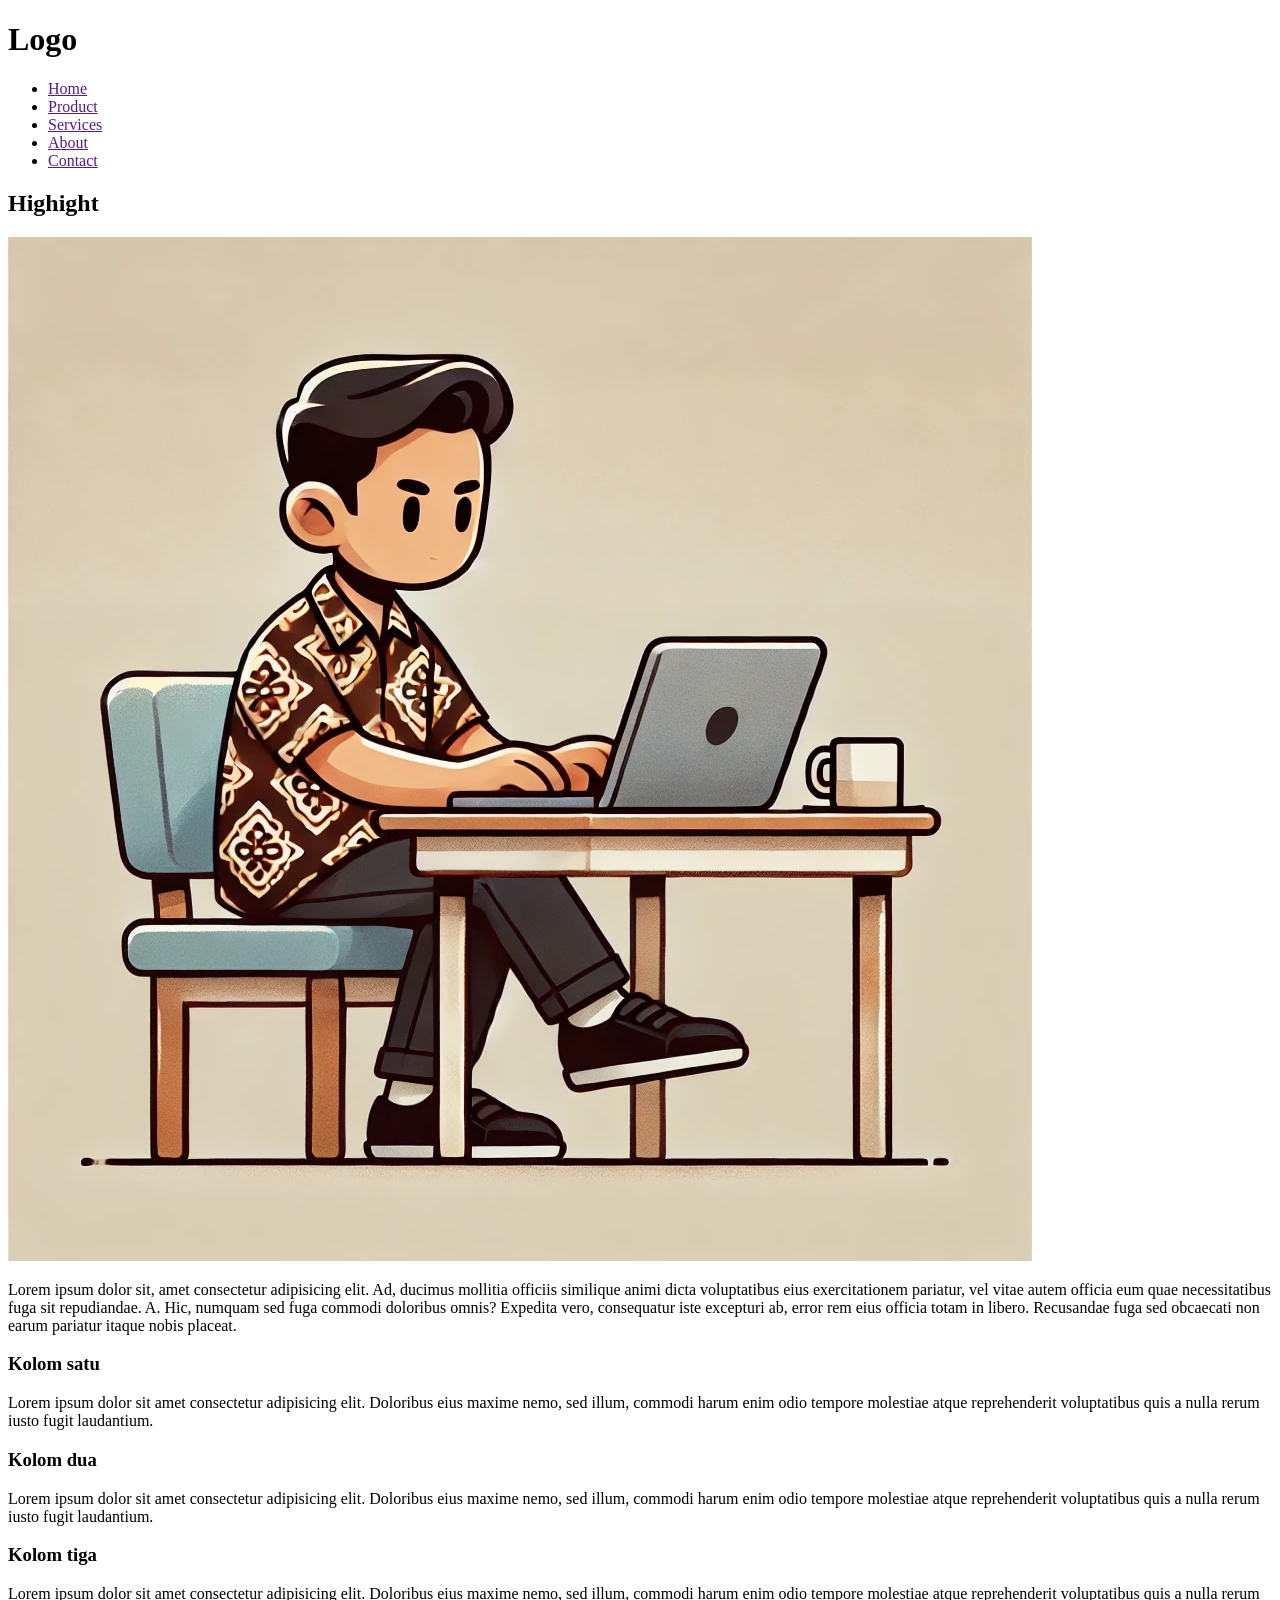
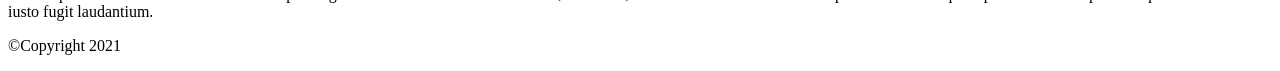
==== Latihan css layout/8.  Fixed Width Layout/index.html @ 2d9da950 "update" ====
<!DOCTYPE html>
<html lang="en">
  <head>
    <meta charset="UTF-8" />
    <meta name="viewport" content="width=device-width, initial-scale=1.0" />
    <title>Fixed Widht Layout</title>
    <link rel="stylesheet" href="/css/styles.css" />
  </head>
  <body>
    <div id="header">
      <h1>Logo</h1>

      <div id="nav">
        <ul>
          <li><a href="">Home</a></li>
          <li><a href="">Product</a></li>
          <li><a href="">Services</a></li>
          <li><a href="">About</a></li>
          <li><a href="">Contact</a></li>
        </ul>
      </div>
    </div>

    <div id="content">
      <div id="highlight">
        <h2>Highight</h2>
        <img src="images/gambar.jpg" alt="gambar" />
        <p>
          Lorem ipsum dolor sit, amet consectetur adipisicing elit. Ad, ducimus
          mollitia officiis similique animi dicta voluptatibus eius
          exercitationem pariatur, vel vitae autem officia eum quae
          necessitatibus fuga sit repudiandae. A. Hic, numquam sed fuga commodi
          doloribus omnis? Expedita vero, consequatur iste excepturi ab, error
          rem eius officia totam in libero. Recusandae fuga sed obcaecati non
          earum pariatur itaque nobis placeat.
        </p>

         </div>
      <div class="article">
        <h3>Kolom satu</h3>
        <p>
          Lorem ipsum dolor sit amet consectetur adipisicing elit. Doloribus
          eius maxime nemo, sed illum, commodi harum enim odio tempore molestiae
          atque reprehenderit voluptatibus quis a nulla rerum iusto fugit
          laudantium.
        </p>
      </div>

        <div class="article">
        <h3>Kolom dua</h3>
        <p>
          Lorem ipsum dolor sit amet consectetur adipisicing elit. Doloribus
          eius maxime nemo, sed illum, commodi harum enim odio tempore molestiae
          atque reprehenderit voluptatibus quis a nulla rerum iusto fugit
          laudantium.
        </p>
        
      </div>

       <div class="article">
        <h3>Kolom tiga</h3>
        <p>
          Lorem ipsum dolor sit amet consectetur adipisicing elit. Doloribus
          eius maxime nemo, sed illum, commodi harum enim odio tempore molestiae
          atque reprehenderit voluptatibus quis a nulla rerum iusto fugit
          laudantium.
        </p>
        
      </div>
    </div>
      </div>
    
     

    <div id="footer">
      <p>&copy;Copyright 2021</p>
    </div>
  </body>
</html>
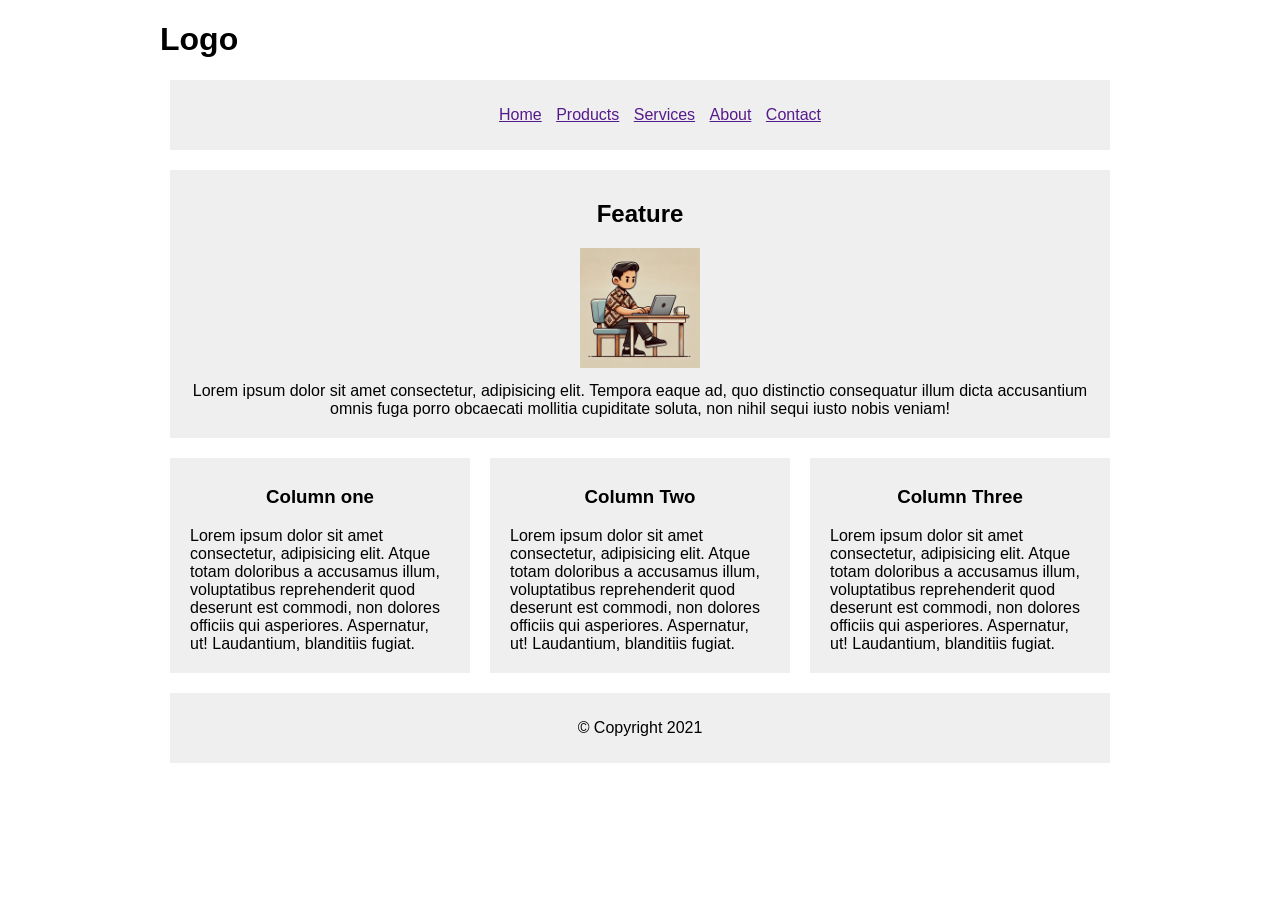
==== commit 1d4cc1bb: "update" ====
--- a/Latihan css layout/8.  Fixed Width Layout/index.html
+++ b/Latihan css layout/8.  Fixed Width Layout/index.html
@@ -1,19 +1,18 @@
 <!DOCTYPE html>
-<html lang="en">
+
+<html>
   <head>
-    <meta charset="UTF-8" />
-    <meta name="viewport" content="width=device-width, initial-scale=1.0" />
-    <title>Fixed Widht Layout</title>
-    <link rel="stylesheet" href="/css/styles.css" />
+    <title>Fixed width layout</title>
+    <link rel="stylesheet" href="css/styles.css" />
   </head>
+
   <body>
     <div id="header">
       <h1>Logo</h1>
-
       <div id="nav">
         <ul>
           <li><a href="">Home</a></li>
-          <li><a href="">Product</a></li>
+          <li><a href="">Products</a></li>
           <li><a href="">Services</a></li>
           <li><a href="">About</a></li>
           <li><a href="">Contact</a></li>
@@ -22,58 +21,50 @@
     </div>
 
     <div id="content">
-      <div id="highlight">
-        <h2>Highight</h2>
-        <img src="images/gambar.jpg" alt="gambar" />
+      <div id="feature">
+        <h2>Feature</h2>
+        <img src="images/gambar.jpg" alt="" />
         <p>
-          Lorem ipsum dolor sit, amet consectetur adipisicing elit. Ad, ducimus
-          mollitia officiis similique animi dicta voluptatibus eius
-          exercitationem pariatur, vel vitae autem officia eum quae
-          necessitatibus fuga sit repudiandae. A. Hic, numquam sed fuga commodi
-          doloribus omnis? Expedita vero, consequatur iste excepturi ab, error
-          rem eius officia totam in libero. Recusandae fuga sed obcaecati non
-          earum pariatur itaque nobis placeat.
-        </p>
-
-         </div>
-      <div class="article">
-        <h3>Kolom satu</h3>
-        <p>
-          Lorem ipsum dolor sit amet consectetur adipisicing elit. Doloribus
-          eius maxime nemo, sed illum, commodi harum enim odio tempore molestiae
-          atque reprehenderit voluptatibus quis a nulla rerum iusto fugit
-          laudantium.
+          Lorem ipsum dolor sit amet consectetur, adipisicing elit. Tempora
+          eaque ad, quo distinctio consequatur illum dicta accusantium omnis
+          fuga porro obcaecati mollitia cupiditate soluta, non nihil sequi iusto
+          nobis veniam!
         </p>
       </div>
 
-        <div class="article">
-        <h3>Kolom dua</h3>
+      <div class="article column1">
+        <h3>Column one</h3>
         <p>
-          Lorem ipsum dolor sit amet consectetur adipisicing elit. Doloribus
-          eius maxime nemo, sed illum, commodi harum enim odio tempore molestiae
-          atque reprehenderit voluptatibus quis a nulla rerum iusto fugit
-          laudantium.
+          Lorem ipsum dolor sit amet consectetur, adipisicing elit. Atque totam
+          doloribus a accusamus illum, voluptatibus reprehenderit quod deserunt
+          est commodi, non dolores officiis qui asperiores. Aspernatur, ut!
+          Laudantium, blanditiis fugiat.
         </p>
-        
       </div>
 
-       <div class="article">
-        <h3>Kolom tiga</h3>
+      <div class="article column2">
+        <h3>Column Two</h3>
         <p>
-          Lorem ipsum dolor sit amet consectetur adipisicing elit. Doloribus
-          eius maxime nemo, sed illum, commodi harum enim odio tempore molestiae
-          atque reprehenderit voluptatibus quis a nulla rerum iusto fugit
-          laudantium.
+          Lorem ipsum dolor sit amet consectetur, adipisicing elit. Atque totam
+          doloribus a accusamus illum, voluptatibus reprehenderit quod deserunt
+          est commodi, non dolores officiis qui asperiores. Aspernatur, ut!
+          Laudantium, blanditiis fugiat.
         </p>
-        
+      </div>
+
+      <div class="article column3">
+        <h3>Column Three</h3>
+        <p>
+          Lorem ipsum dolor sit amet consectetur, adipisicing elit. Atque totam
+          doloribus a accusamus illum, voluptatibus reprehenderit quod deserunt
+          est commodi, non dolores officiis qui asperiores. Aspernatur, ut!
+          Laudantium, blanditiis fugiat.
+        </p>
       </div>
     </div>
-      </div>
-    
-     
 
     <div id="footer">
-      <p>&copy;Copyright 2021</p>
+      <p>&copy; Copyright 2021</p>
     </div>
   </body>
 </html>
--- a/Latihan css layout/8.  Fixed Width Layout/css/styles.css
+++ b/Latihan css layout/8.  Fixed Width Layout/css/styles.css
@@ -0,0 +1,46 @@
+body {
+  width: 960px;
+  margin: 0 auto;
+  font-family: Arial;
+}
+
+#content {
+  overflow: auto;
+  height: 100%;
+}
+
+#nav,
+#feature,
+#footer {
+  background-color: #efefef;
+  padding: 10px;
+  margin: 10px;
+  text-align: center;
+}
+
+.column1,
+.column2,
+.column3 {
+  background-color: #efefef;
+  width: 280px;
+  float: left;
+  margin: 10px;
+  padding: 10px;
+}
+
+#content h3 {
+  text-align: center;
+}
+
+#content p {
+  margin: 10px;
+}
+
+#feature img {
+  width: 120px;
+}
+
+li {
+  display: inline;
+  padding: 5px;
+}
